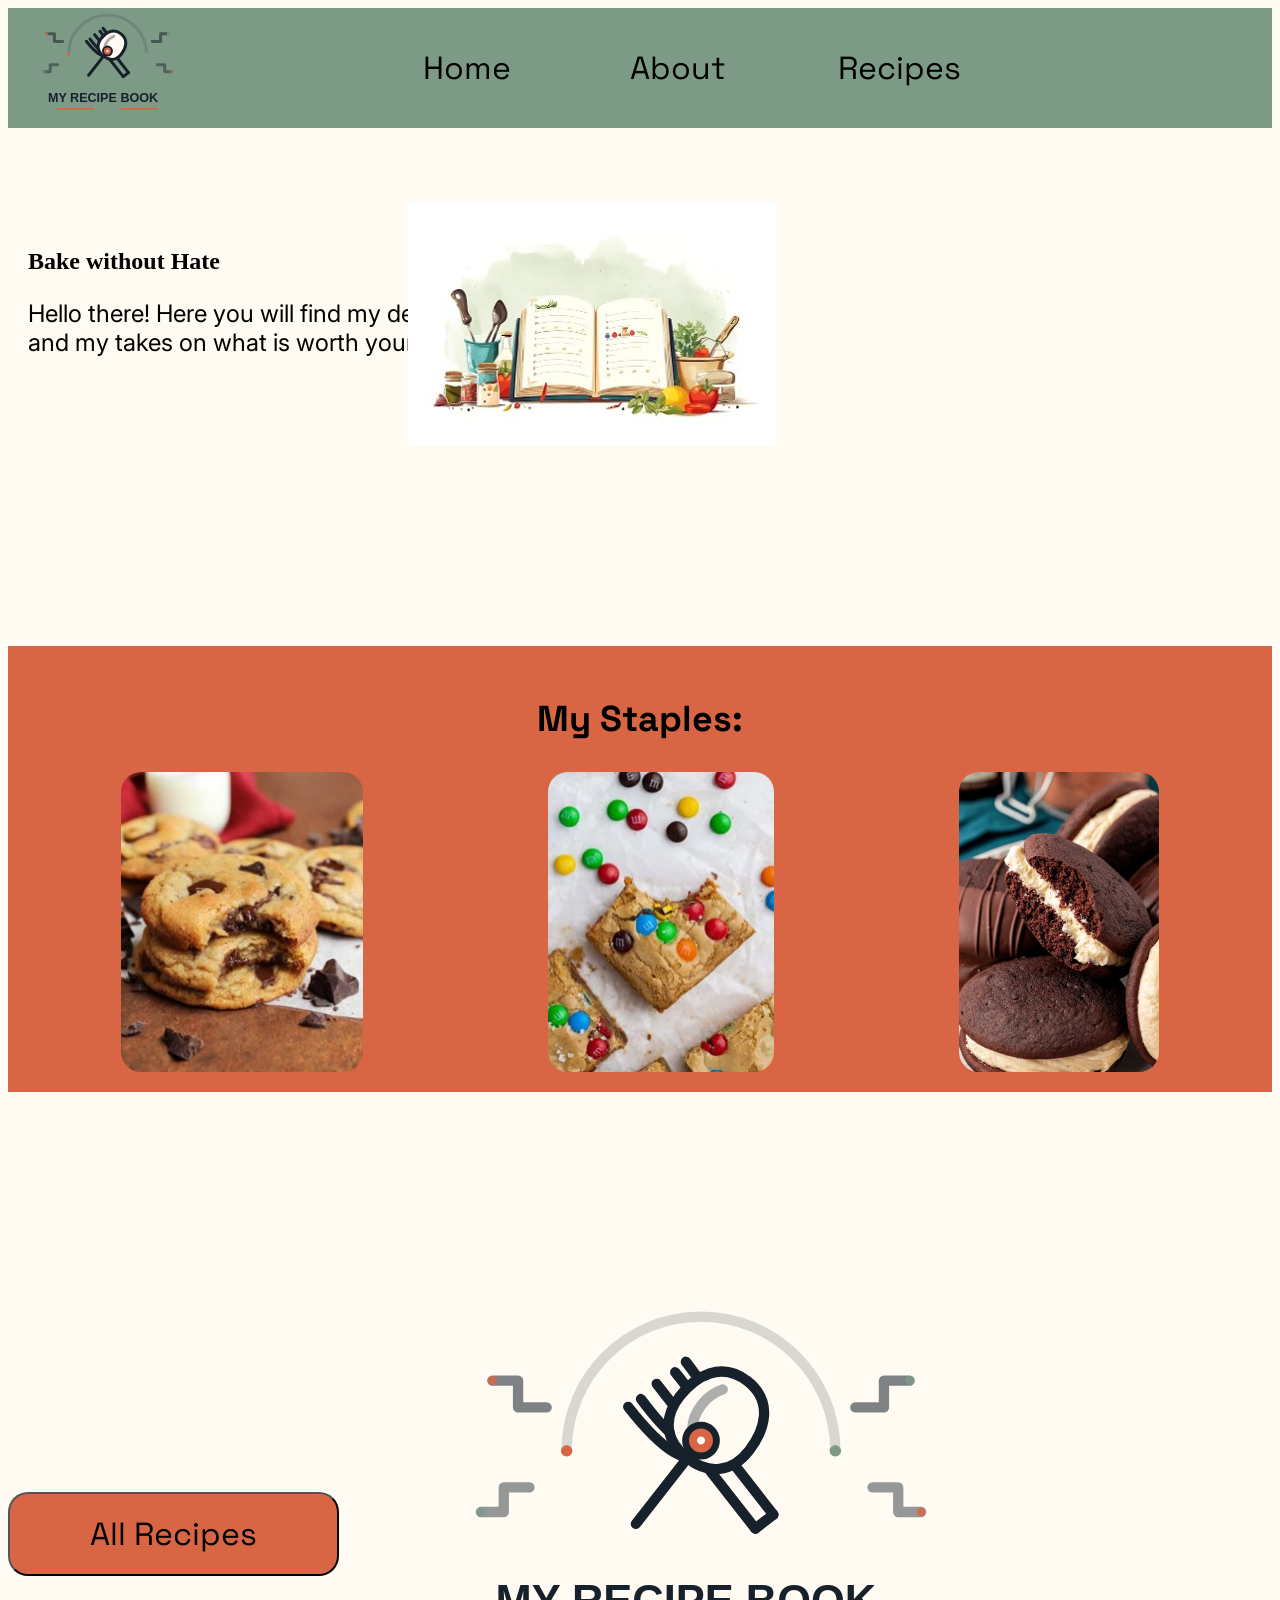
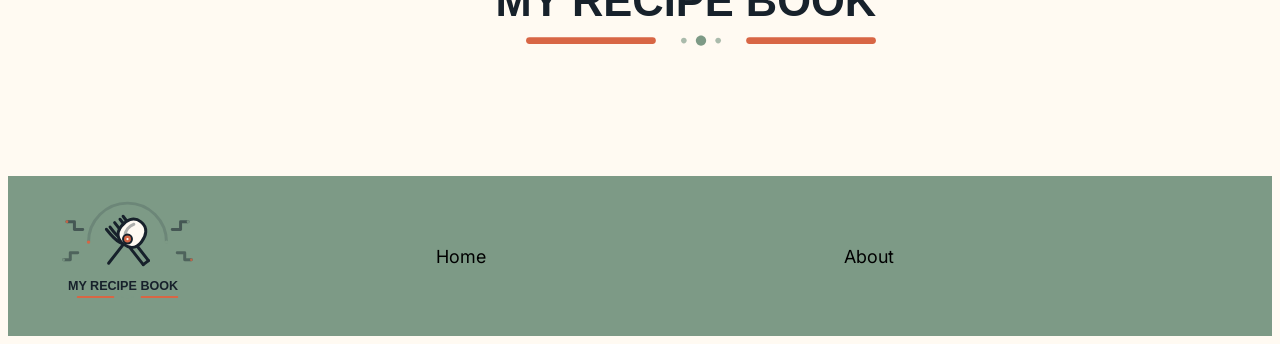
==== compton/index.html @ 62637782 "assignment" ====
<!DOCTYPE html>
<html lang="en">
<head>
    <meta charset="UTF-8">
    <meta name="viewport" content="width=device-width, initial-scale=1.0">
    <title>A Baker’s Dream </title>
    <link rel="stylesheet" href="styles/styles.css">
</head>
<body>
    <header>
        <img id = "logo" src = "images/deegans_logo.svg" alt = "robot">
        <nav>
            <a id ="homelink" src = "index.html">Home</a>
            <a id ="aboutlink" src = "pages/about.html">About</a>
            <a id ="recipelink" src = "pages/recipes.html">Recipes</a>
        </nav>
    </header>

    <section>
        <div id = "baking">
            <h1 class = "bake">Bake without Hate</h1>
            <p class = "bake">Hello there! Here you will find my delectable recipes and my takes on what is worth your time!</p>
        </div>
        <img id = "bakeimg" src ="images/book.jpg" alt = "book">
    </section>


    <section id = "temp">
        <h1>My Staples:</h1>
        <div class = "organizer">
            <img id = "cookie1" src = "images/chocolatechip_cookies.jpg" alt = "cookie">
            <img id = "cookie2" src = "images/mandm_blondies.jpg" alt = "cookie">
            <img id = "cookie3" src = "images/cake_oreos.jpg" alt = "cookie">
        </div>
    </section>
    <img id = "homepglogo" src = "images/deegans_logo.svg" alt = "logo">
    <a href = "blank.html"><button class = "bakebutton">All Recipes</button></a>

    <footer>
        <div id = "circle">
            <img id = "flogo" src = "images/deegans_logo.svg" alt = "logo">
        </div>
        
        <a id ="homeflink" src = "index.html">Home</a>
        <a id ="aboutflink" src = "pages/about.html">About</a>

    </footer>


</body>
</html>
---- compton/styles/styles.css ----
/* #FFFAF2, #17212B, #D86645, #7D9A86 */
@import url('https://fonts.googleapis.com/css2?family=Inter:wght@400;500;600;700&family=Space+Grotesk:wght@500;600;700&display=swap');

body{
    background-color: #FFFAF2;
}
#temp{
    background-color: #D86645;
    padding: 20px;
    margin: 200px 0px;
    text-align: center;
    font-family: "Space Grotesk", sans-serif;
    font-size: x-large;
}
nav{
    display: grid;
    grid-template-columns: repeat(12, 1fr);
    font-family: "Space Grotesk", sans-serif;
    font-size: xx-large;
    
}
header{
    background-color: #7D9A86;
}
#homelink{
    grid-column: 5/6;
    margin-top: -80px;
}
#aboutlink{
    grid-column: 7/8;
    margin-top: -80px;
}
#recipelink{
    grid-column: 9/10;
    margin-top: -80px;
}
p{
    font-family: "Inter", sans-serif;
    font-size: x-large;
}
.bake{
    display: block;
    justify-self: center;
}
#bakeimg{
    display: block;
    justify-self: left;
    margin-right: -200px;
    margin-left: 400px;
}
#baking{
    display: block;
    justify-self: right;
    margin-top: 80px;
    margin-bottom: -200px;
    padding: 20px;
    margin-right: 400px;
    width:600px;
}
.organizer{
    display: grid;
    grid-column: repaet(3, 1fr);
    
}
#cookie1{
    grid-column: 1/2;
    max-width: 300px;
    height: 300px;
    display: block;
    justify-self: center;
    border-radius: 20px;
}
#cookie2{
    grid-column: 2/3;
    max-width: 300px;
    max-height: 300px;
    display: block;
    justify-self: center;
    border-radius: 20px;
}
#cookie3{
    grid-column: 3/4;
    max-width: 300px;
    max-height: 300px;
    display: block;
    justify-self: center;
    border-radius: 20px;
}
#homepglogo{
    display: block;
    justify-self: left;
    height: 400px;
    margin-left: 350px;
}
.bakebutton{
    display: block;
    justify-self: right;
    margin-top: -200px;
    padding: 20px;
    background-color: #D86645;
    font-size: xx-large;
    font-family: "Space Grotesk", sans-serif;
    margin-right: 500px;
    border-radius: 20px;
    padding-left: 80px;
    padding-right: 80px;
    
}
footer{
    margin-top: 200px;
    padding: 20px;
    background-color: #7D9A86;
    font-size: large;
    font-family: "Inter", sans-serif;
    display: grid;
    grid-template-columns: repeat(3, 1fr);
}
#homeflink{
    margin-top: 50px;
}
#aboutflink{
    margin-top: 50px;
}
a{
    text-decoration: none;
}
a :hover{
    text-decoration: underline;
}
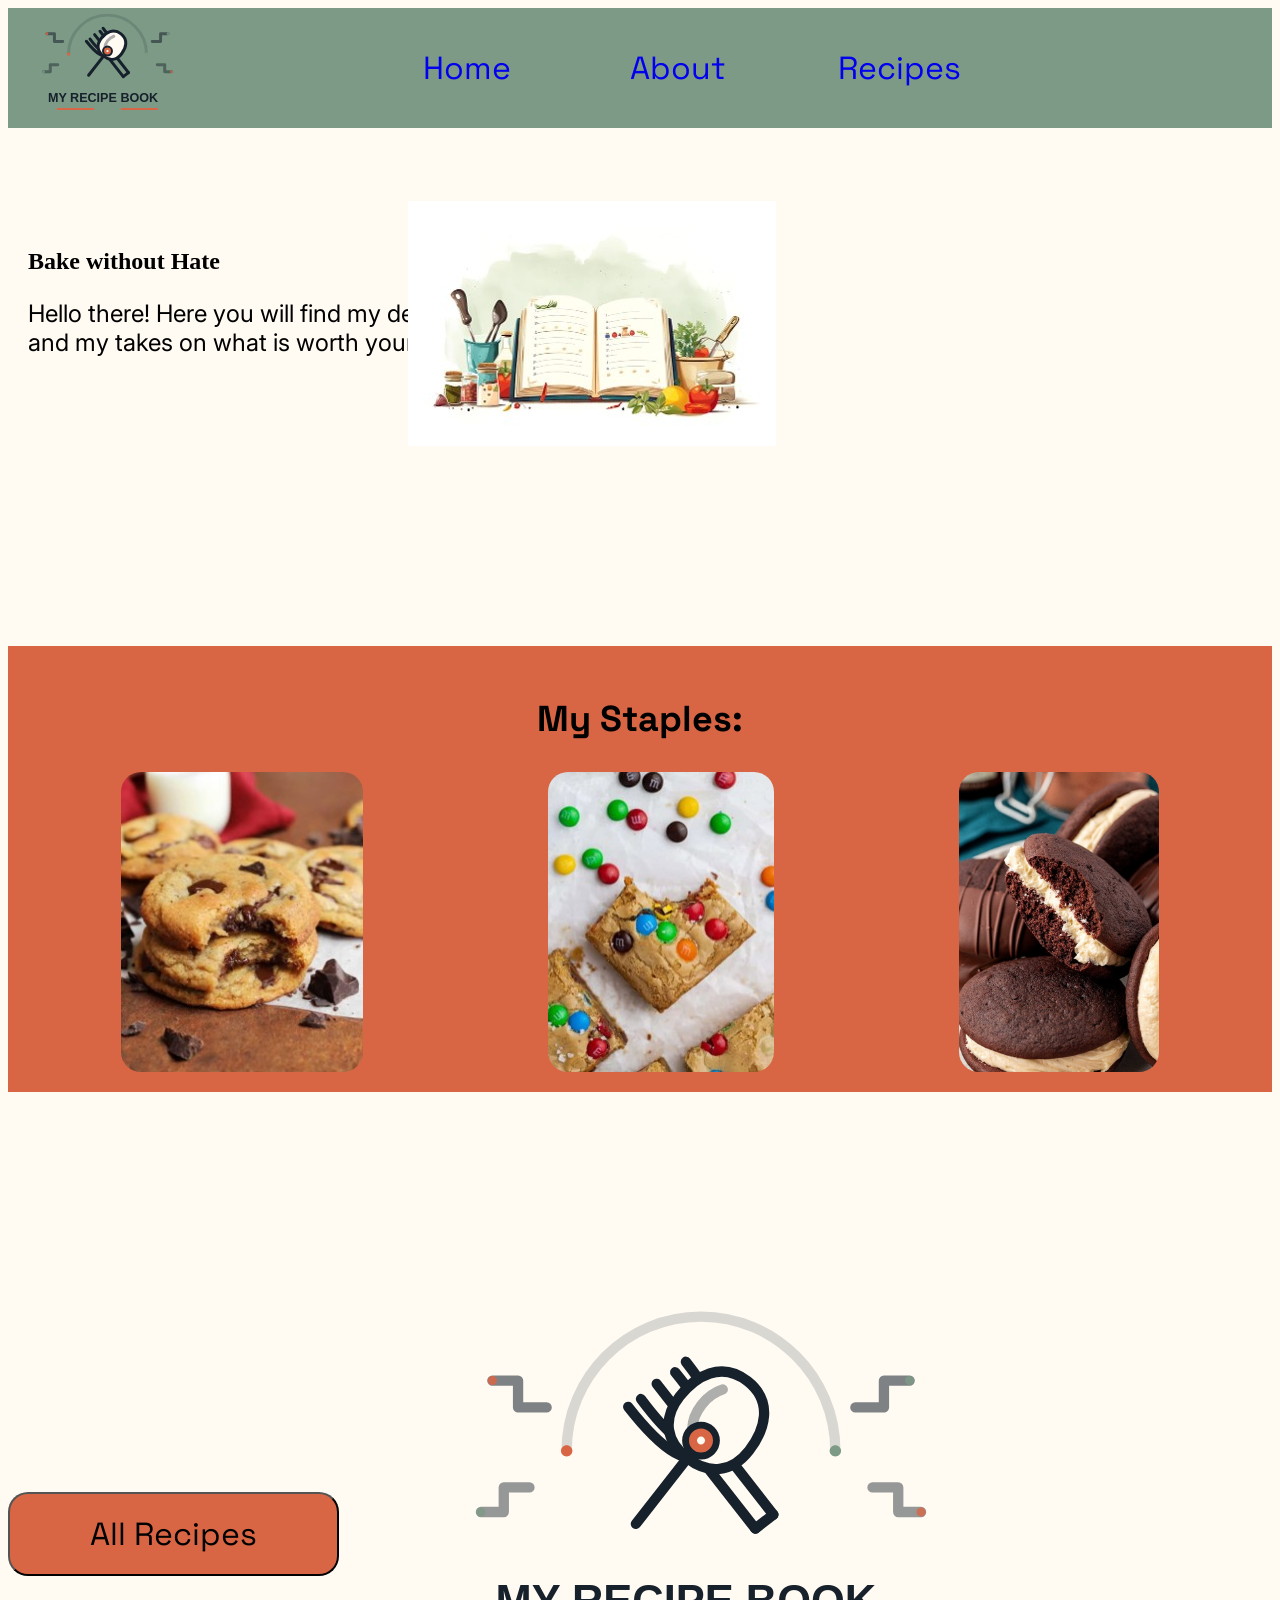
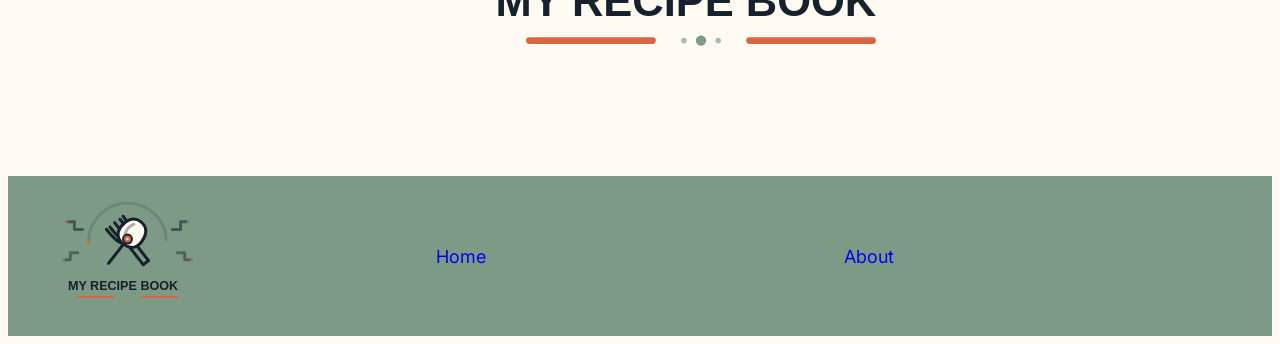
==== commit 37d78ac2: "chnage1" ====
--- a/compton/index.html
+++ b/compton/index.html
@@ -10,9 +10,9 @@
     <header>
         <img id = "logo" src = "images/deegans_logo.svg" alt = "robot">
         <nav>
-            <a id ="homelink" src = "index.html">Home</a>
-            <a id ="aboutlink" src = "pages/about.html">About</a>
-            <a id ="recipelink" src = "pages/recipes.html">Recipes</a>
+            <a id ="homelink" href = "index.html">Home</a>
+            <a id ="aboutlink" href = "pages/about.html">About</a>
+            <a id ="recipelink" href = "pages/recipes.html">Recipes</a>
         </nav>
     </header>
 
@@ -41,8 +41,8 @@
             <img id = "flogo" src = "images/deegans_logo.svg" alt = "logo">
         </div>
         
-        <a id ="homeflink" src = "index.html">Home</a>
-        <a id ="aboutflink" src = "pages/about.html">About</a>
+        <a id ="homeflink" href = "index.html">Home</a>
+        <a id ="aboutflink" href = "pages/about.html">About</a>
 
     </footer>
 
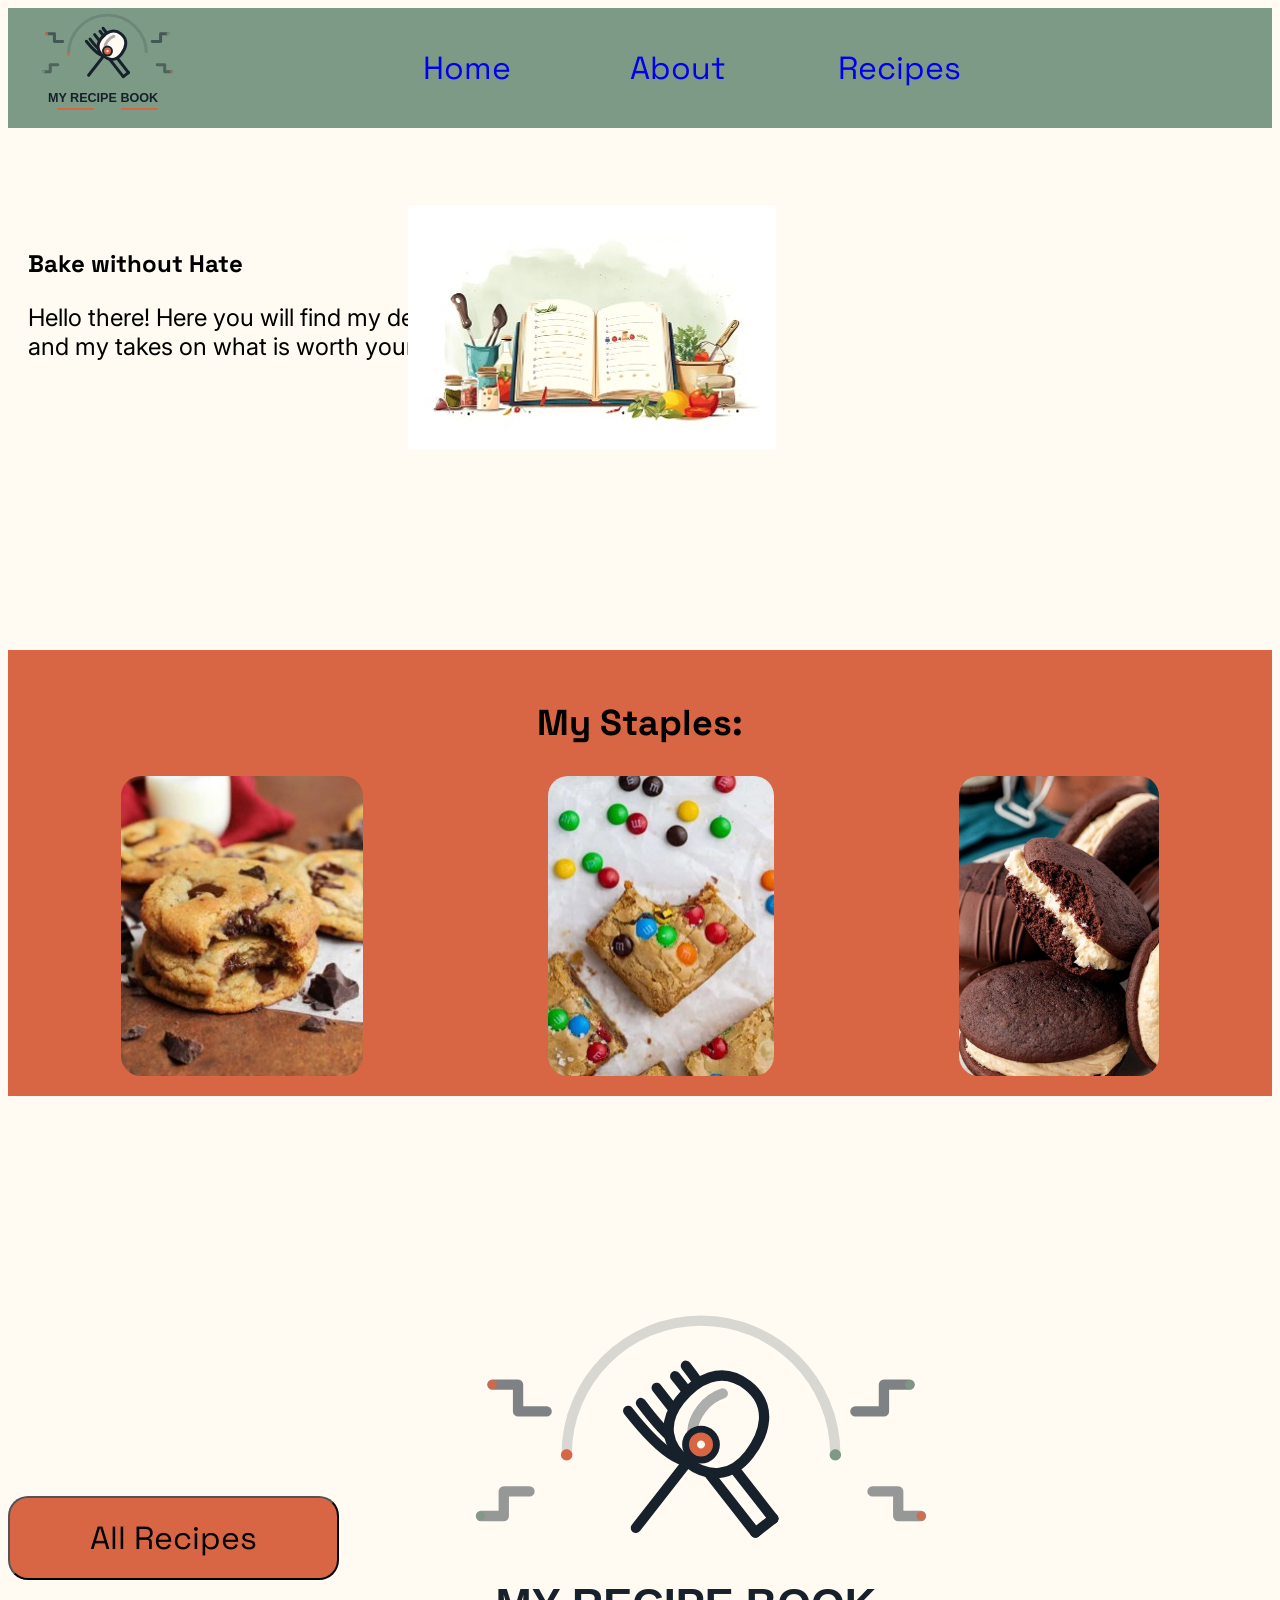
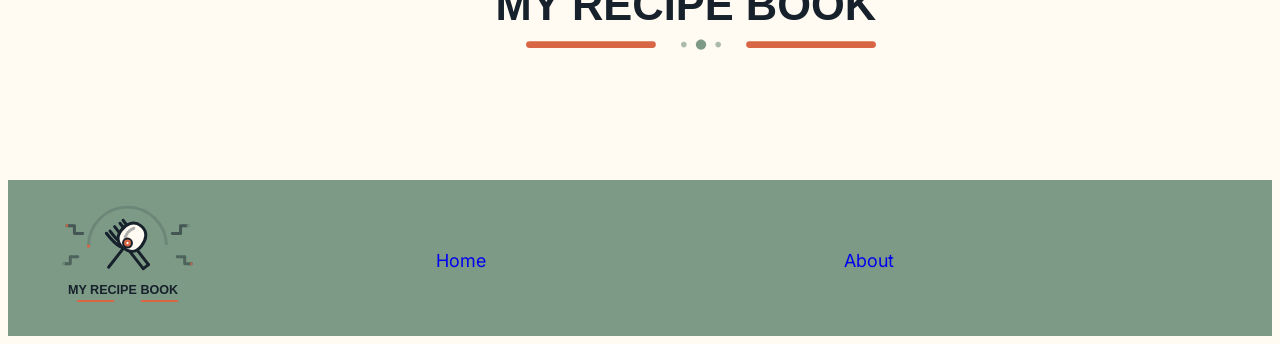
==== commit 335f941b: "edited stuff" ====
--- a/compton/index.html
+++ b/compton/index.html
@@ -11,8 +11,8 @@
         <img id = "logo" src = "images/deegans_logo.svg" alt = "robot">
         <nav>
             <a id ="homelink" href = "index.html">Home</a>
-            <a id ="aboutlink" href = "pages/about.html">About</a>
-            <a id ="recipelink" href = "pages/recipes.html">Recipes</a>
+            <a id ="aboutlink" href = "about.html">About</a>
+            <a id ="recipelink" href = "recipes.html">Recipes</a>
         </nav>
     </header>
 
@@ -37,12 +37,12 @@
     <a href = "blank.html"><button class = "bakebutton">All Recipes</button></a>
 
     <footer>
-        <div id = "circle">
+        
             <img id = "flogo" src = "images/deegans_logo.svg" alt = "logo">
-        </div>
+       
         
         <a id ="homeflink" href = "index.html">Home</a>
-        <a id ="aboutflink" href = "pages/about.html">About</a>
+        <a id ="aboutflink" href = "about.html">About</a>
 
     </footer>
 
--- a/compton/styles/styles.css
+++ b/compton/styles/styles.css
@@ -37,6 +37,38 @@
 p{
     font-family: "Inter", sans-serif;
     font-size: x-large;
+}
+h1{
+    font-family: "Space Grotesk", sans-serif;
+}
+#aboutme{
+    font-size: 600%;
+    display: block;
+    justify-self: center;
+    padding: 5%;
+    color: #17212B;
+}
+#descript{
+    background-color: #D86645;
+    padding: 40px;
+    display: grid;
+    grid-template-columns: repeat(9, 1fr);
+}
+#deegan{
+    border-radius: 50%;
+    border: solid 10px #17212B;
+    grid-column: 3/4;
+}
+#aboutdescript{
+    display: block;
+    justify-self: center;
+    grid-column:  5/8;
+    font-size: xx-large;
+    margin-top: 80px;
+    background-color: #7D9A86;
+    text-align: center;
+    padding: 40px;
+    border-radius: 20px;
 }
 .bake{
     display: block;
@@ -126,4 +158,13 @@
 }
 a :hover{
     text-decoration: underline;
+}
+.recipesection{
+    background-color: #D86645;
+    width: 1000px;
+    height: 300px;
+    display: block;
+    justify-self: center;
+    margin: 20px;
+    border-radius: 20px;
 }
